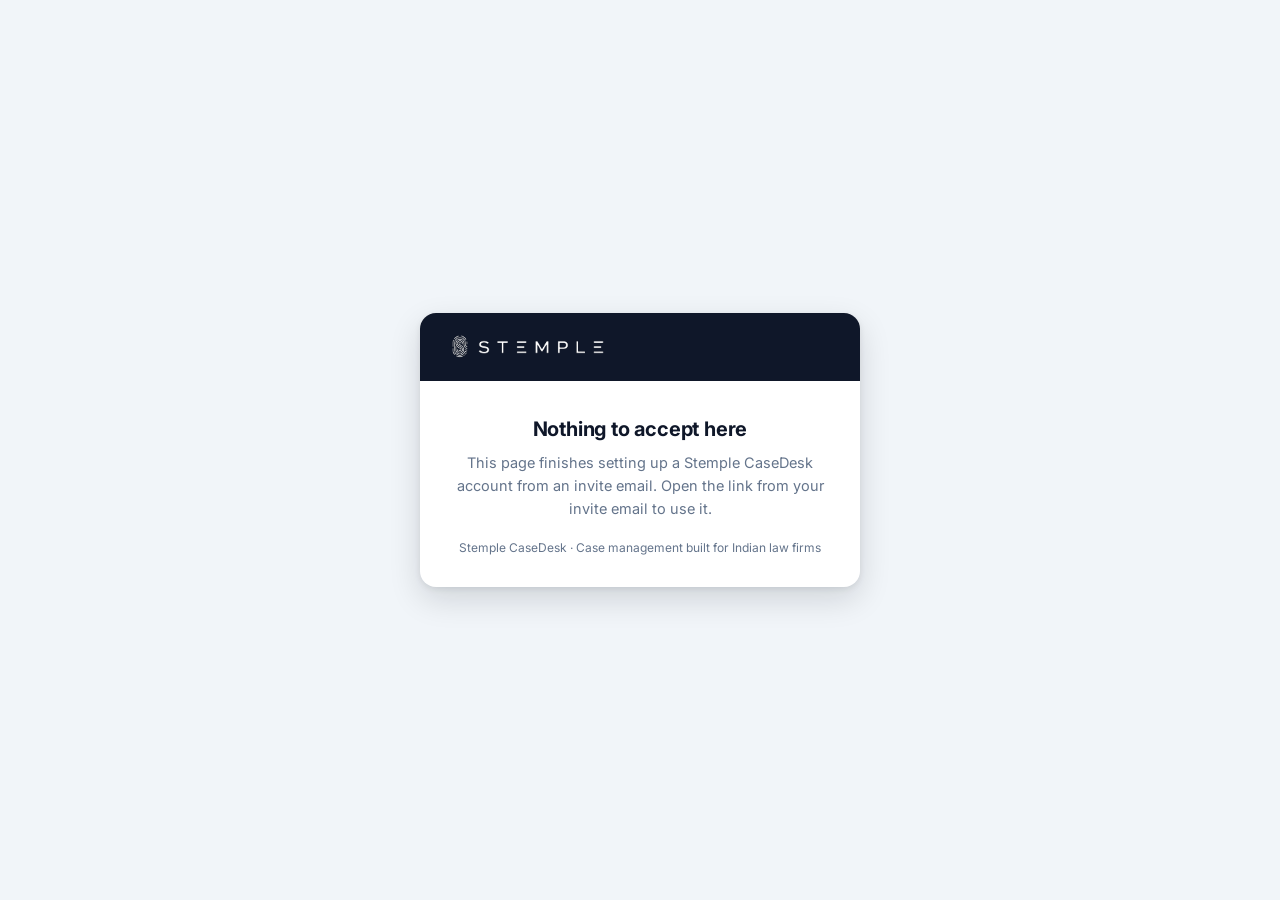
==== accept-invite.html @ e0fcfaf4 "Add /accept-invite bridge page for Stemple CaseDesk deep-link handoff" ====
<!DOCTYPE html>
<html lang="en">
<head>
<meta charset="utf-8" />
<meta name="viewport" content="width=device-width, initial-scale=1.0" />
<meta name="robots" content="noindex" />
<title>Accept your Stemple CaseDesk invitation</title>
<link href="https://fonts.googleapis.com/css2?family=Inter:wght@400;500;600;700&display=swap" rel="stylesheet" />
<style>
  :root {
    --navy-900: #0F1729;
    --teal-500: #12A594;
    --teal-400: #1FC0AA;
    --teal-50: #E6FBF7;
    --teal-700: #0A6B5E;
    --slate-700: #334155;
    --slate-500: #64748B;
    --slate-100: #F1F5F9;
    --slate-200: #E2E8F0;
    --danger-500: #E5484D;
    --danger-100: #FDE6E7;
    --success-500: #16A34A;
  }
  * { box-sizing: border-box; }
  body {
    margin: 0;
    min-height: 100vh;
    display: flex;
    align-items: center;
    justify-content: center;
    background: var(--slate-100);
    font-family: 'Inter', -apple-system, BlinkMacSystemFont, 'Segoe UI', Roboto, Helvetica, Arial, sans-serif;
    color: var(--slate-700);
    padding: 24px;
  }
  .card {
    width: 100%;
    max-width: 440px;
    background: #FFFFFF;
    border-radius: 16px;
    box-shadow: 0 12px 32px rgba(8,13,24,.14), 0 2px 6px rgba(8,13,24,.08);
    overflow: hidden;
  }
  .header {
    background: var(--navy-900);
    padding: 22px 32px;
    display: flex;
    align-items: center;
    gap: 10px;
  }
  .header .mark {
    width: 22px; height: 32px;
  }
  .header .word {
    height: 18px;
  }
  .body { padding: 36px 32px 32px; text-align: center; }
  h1 { margin: 0 0 10px; font-size: 20px; font-weight: 700; color: var(--navy-900); letter-spacing: -0.01em; }
  p.sub { margin: 0 0 28px; font-size: 14.5px; line-height: 1.6; color: var(--slate-500); }
  .spinner {
    width: 36px; height: 36px;
    border: 3px solid var(--teal-50);
    border-top-color: var(--teal-500);
    border-radius: 50%;
    margin: 0 auto 22px;
    animation: spin .8s linear infinite;
  }
  @keyframes spin { to { transform: rotate(360deg); } }
  .btn {
    display: inline-flex;
    align-items: center;
    justify-content: center;
    width: 100%;
    padding: 13px 20px;
    border-radius: 10px;
    border: none;
    font-family: inherit;
    font-size: 14.5px;
    font-weight: 700;
    cursor: pointer;
    text-decoration: none;
    box-sizing: border-box;
  }
  .btn-primary { background: var(--teal-500); color: #fff; }
  .btn-primary:hover { background: var(--teal-400); }
  .btn-ghost { background: var(--slate-100); color: var(--slate-700); margin-top: 10px; }
  .btn-ghost:hover { background: var(--slate-200); }
  .callout {
    text-align: left;
    background: var(--teal-50);
    border-left: 3px solid var(--teal-500);
    border-radius: 8px;
    padding: 13px 16px;
    font-size: 13px;
    line-height: 1.55;
    color: var(--teal-700);
    margin: 0 0 22px;
  }
  .callout.error {
    background: var(--danger-100);
    border-left-color: var(--danger-500);
    color: #9B2C2F;
  }
  .state { display: none; }
  .state.active { display: block; }
  .footer-note {
    margin-top: 20px;
    font-size: 12px;
    color: var(--slate-500);
  }
</style>
</head>
<body>
  <div class="card">
    <div class="header">
      <!-- Same mark/wordmark assets as the invite email (extracted from
           the app's own logo-mark-white.png / logo-wordmark-white.png,
           scaled independently -- the combined lockup file crushes the
           wordmark when scaled to header size, same issue fixed in the
           email template). -->
      <img src="[data-uri]" alt="" width="16" height="24" style="display:block;width:16px;height:24px;" />
      <img src="[data-uri]" alt="Stemple" width="126" height="14" style="display:block;width:126px;height:14px;" />
    </div>
    <div class="body">

      <!-- State: attempting handoff -->
      <div id="state-opening" class="state">
        <div class="spinner"></div>
        <h1>Opening Stemple CaseDesk&hellip;</h1>
        <p class="sub">If it doesn't open automatically in a moment, use the button below.</p>
        <button class="btn btn-primary" id="btn-open">Open Stemple CaseDesk</button>
      </div>

      <!-- State: handoff likely failed (still visible after the timeout) -->
      <div id="state-fallback" class="state">
        <h1>Didn't open?</h1>
        <p class="sub">
          This works if Stemple CaseDesk is already installed on this computer. If you don't have it installed yet,
          get it from whoever invited you, install it, open it once, then come back and click below.
        </p>
        <button class="btn btn-primary" id="btn-retry">Try opening the app again</button>
      </div>

      <!-- State: token error (expired/invalid) -->
      <div id="state-error" class="state">
        <h1>This invite link isn't valid</h1>
        <div class="callout error" id="error-detail"></div>
        <p class="sub" style="margin-bottom:0;">Invite links can only be used once, and expire after a while. Ask whoever invited you to send a new one.</p>
      </div>

      <!-- State: no token at all (someone landed here directly) -->
      <div id="state-empty" class="state">
        <h1>Nothing to accept here</h1>
        <p class="sub" style="margin-bottom:0;">This page finishes setting up a Stemple CaseDesk account from an invite email. Open the link from your invite email to use it.</p>
      </div>

      <div class="footer-note">Stemple CaseDesk &middot; Case management built for Indian law firms</div>
    </div>
  </div>

  <script>
    // Bridge page pattern: the invite email's redirectTo points HERE (a
    // plain https:// URL) instead of directly at stemple://accept-invite,
    // because raw custom schemes in email links are unreliable -- link
    // scanners/wrappers (Gmail, corporate security gateways) and browsers'
    // own restrictions on multi-hop redirects to external protocols both
    // break that path in practice, confirmed the hard way this session.
    //
    // Supabase's one-time verify token gets consumed exactly once, right
    // here, when this page loads with a valid #access_token in the hash --
    // that already happened successfully by the time this script runs.
    // Everything after that (attempting the stemple:// handoff, retrying,
    // falling back) works entirely off the session tokens already sitting
    // in this page's memory, never needing another Supabase round-trip --
    // so a failed first attempt at opening the app is retryable without
    // ever hitting the "link already used" dead end from before.
    (function () {
      const hash = window.location.hash.startsWith("#") ? window.location.hash.slice(1) : window.location.hash;
      const params = new URLSearchParams(hash);
      const accessToken = params.get("access_token");
      const error = params.get("error");
      const errorDescription = params.get("error_description");

      function show(id) {
        document.querySelectorAll(".state").forEach((el) => el.classList.remove("active"));
        document.getElementById(id).classList.add("active");
      }

      function attemptOpen() {
        window.location.href = "stemple://accept-invite#" + hash;
      }

      if (error) {
        show("state-error");
        document.getElementById("error-detail").textContent =
          (errorDescription ? errorDescription.replace(/\+/g, " ") : error);
        return;
      }

      if (!accessToken) {
        show("state-empty");
        return;
      }

      show("state-opening");
      document.getElementById("btn-open").addEventListener("click", attemptOpen);
      document.getElementById("btn-retry").addEventListener("click", attemptOpen);

      // Auto-attempt once immediately -- works when the browser carries
      // user activation over from the page navigation itself. The visible
      // "Open Stemple CaseDesk" button covers the case where it doesn't
      // (a direct click on this page always satisfies a browser's
      // activation requirement for launching an external protocol).
      attemptOpen();

      // If we're still here and the tab is still visible after a couple
      // seconds, the OS never switched away to open anything -- the app
      // likely isn't installed, or the automatic attempt got blocked.
      // Show the fallback UI instead of leaving a dead spinner forever.
      setTimeout(function () {
        if (document.visibilityState === "visible") {
          show("state-fallback");
        }
      }, 1800);
    })();
  </script>
</body>
</html>
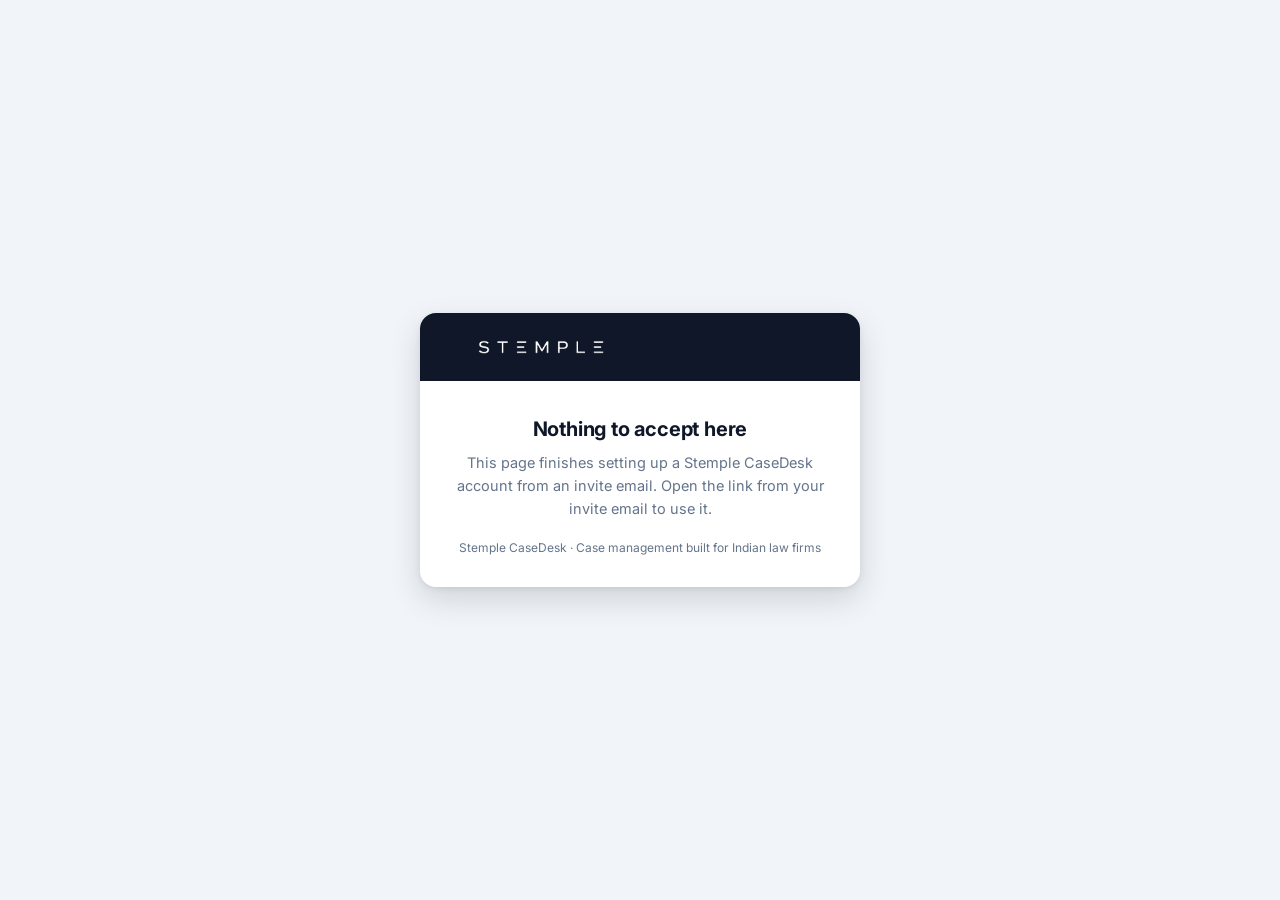
==== commit 8ef59323: "Update accept-invite page (token-hash invite handoff flow)" ====
--- a/accept-invite.html
+++ b/accept-invite.html
@@ -118,8 +118,8 @@
            scaled independently -- the combined lockup file crushes the
            wordmark when scaled to header size, same issue fixed in the
            email template). -->
-      <img src="[data-uri]" alt="" width="16" height="24" style="display:block;width:16px;height:24px;" />
-      <img src="[data-uri]" alt="Stemple" width="126" height="14" style="display:block;width:126px;height:14px;" />
+      <img src="[data-uri]" alt="" width="16" height="24" style="display:block;width:16px;height:24px;" />
+      <img src="[data-uri]" alt="Stemple" width="126" height="14" style="display:block;width:126px;height:14px;" />
     </div>
     <div class="body">
 
@@ -141,11 +141,24 @@
         <button class="btn btn-primary" id="btn-retry">Try opening the app again</button>
       </div>
 
+      <!-- State: waiting for a real click before redeeming the token (see
+           script comment below for why this exists) -->
+      <div id="state-confirm" class="state">
+        <h1>Accept your invitation</h1>
+        <p class="sub">Click below to finish setting up your Stemple CaseDesk account.</p>
+        <button class="btn btn-primary" id="btn-confirm">Accept invite</button>
+      </div>
+
       <!-- State: token error (expired/invalid) -->
       <div id="state-error" class="state">
         <h1>This invite link isn't valid</h1>
         <div class="callout error" id="error-detail"></div>
-        <p class="sub" style="margin-bottom:0;">Invite links can only be used once, and expire after a while. Ask whoever invited you to send a new one.</p>
+        <p class="sub" style="margin-bottom:0;">
+          This usually isn't anything you did -- invite links can only be used once, and a company email security
+          scanner opening it automatically (common on corporate email) can use it up before you ever click it
+          yourself. Ask whoever invited you to open <strong>Team &amp; Roles</strong> and click
+          <strong>Resend invite</strong> next to your name -- that sends a fresh link.
+        </p>
       </div>
 
       <!-- State: no token at all (someone landed here directly) -->
@@ -166,34 +179,127 @@
     // own restrictions on multi-hop redirects to external protocols both
     // break that path in practice, confirmed the hard way this session.
     //
-    // Supabase's one-time verify token gets consumed exactly once, right
-    // here, when this page loads with a valid #access_token in the hash --
-    // that already happened successfully by the time this script runs.
-    // Everything after that (attempting the stemple:// handoff, retrying,
-    // falling back) works entirely off the session tokens already sitting
-    // in this page's memory, never needing another Supabase round-trip --
-    // so a failed first attempt at opening the app is retryable without
-    // ever hitting the "link already used" dead end from before.
+    // Two token formats land here, handled separately:
+    //
+    // 1. NEW format -- ?token_hash=...&type=invite in the query string.
+    //    This is what the Supabase "Invite user" email template now links
+    //    to directly (instead of Supabase's own hosted /auth/v1/verify
+    //    URL), specifically so the token is NOT consumed just by this page
+    //    loading. A real, unspent invite token sitting in a query string is
+    //    inert -- it only gets redeemed by the explicit POST below, fired
+    //    only from a genuine click on the "Accept invite" button. This is
+    //    the actual fix for the failure mode that prompted this: corporate
+    //    email security scanners (Microsoft Safe Links, Google Workspace
+    //    link-scanning) routinely GET every link in an email to check it,
+    //    including this one -- but a passive page load makes no POST here,
+    //    so a scanner visiting this page can no longer burn the token
+    //    before the real recipient ever sees it. (A "resend invite" button
+    //    also exists in Team & Roles as a second line of defence, for the
+    //    rarer case of a click-time link-rewriting proxy that simulates a
+    //    real click too.)
+    //
+    // 2. LEGACY format -- #access_token=...&refresh_token=... (or
+    //    #error=...) in the hash fragment. This is Supabase's default
+    //    invite-email link shape, which points straight at its own
+    //    /auth/v1/verify and arrives here already redeemed (or already
+    //    failed) by the time this page loads -- kept working exactly as
+    //    before for any already-sent invite emails still using it, or if
+    //    the custom template isn't in place yet.
+    //
+    // Either way, once real session tokens exist (freshly redeemed via POST,
+    // or already present in the hash), everything downstream is identical:
+    // attempt the stemple:// handoff, retry, fall back -- all working off
+    // the tokens already sitting in this page's memory, never needing
+    // another Supabase round-trip.
     (function () {
       const hash = window.location.hash.startsWith("#") ? window.location.hash.slice(1) : window.location.hash;
-      const params = new URLSearchParams(hash);
-      const accessToken = params.get("access_token");
-      const error = params.get("error");
-      const errorDescription = params.get("error_description");
+      const hashParams = new URLSearchParams(hash);
+      const queryParams = new URLSearchParams(window.location.search);
+      const tokenHash = queryParams.get("token_hash");
+      const otpType = queryParams.get("type") || "invite";
 
       function show(id) {
         document.querySelectorAll(".state").forEach((el) => el.classList.remove("active"));
         document.getElementById(id).classList.add("active");
       }
 
-      function attemptOpen() {
-        window.location.href = "stemple://accept-invite#" + hash;
-      }
+      function showError(message) {
+        show("state-error");
+        document.getElementById("error-detail").textContent = message;
+      }
+
+      function openWithHash(sessionHash) {
+        show("state-opening");
+        function attemptOpen() {
+          window.location.href = "stemple://accept-invite#" + sessionHash;
+        }
+        document.getElementById("btn-open").addEventListener("click", attemptOpen);
+        document.getElementById("btn-retry").addEventListener("click", attemptOpen);
+        // Auto-attempt once immediately -- works when the browser carries
+        // user activation over from the page navigation/click itself. The
+        // visible "Open Stemple CaseDesk" button covers the case where it
+        // doesn't (a direct click on this page always satisfies a
+        // browser's activation requirement for launching an external
+        // protocol).
+        attemptOpen();
+        // If we're still here and the tab is still visible after a couple
+        // seconds, the OS never switched away to open anything -- the app
+        // likely isn't installed, or the automatic attempt got blocked.
+        // Show the fallback UI instead of leaving a dead spinner forever.
+        setTimeout(function () {
+          if (document.visibilityState === "visible") {
+            show("state-fallback");
+          }
+        }, 1800);
+      }
+
+      function redeemTokenHash() {
+        const btn = document.getElementById("btn-confirm");
+        btn.disabled = true;
+        btn.textContent = "Accepting…";
+        fetch("https://wbccbrjkkopqfqgaqwyl.supabase.co/auth/v1/verify", {
+          method: "POST",
+          headers: {
+            "Content-Type": "application/json",
+            apikey: "eyJhbGciOiJIUzI1NiIsInR5cCI6IkpXVCJ9.eyJpc3MiOiJzdXBhYmFzZSIsInJlZiI6IndiY2Nicmpra29wcWZxZ2Fxd3lsIiwicm9sZSI6ImFub24iLCJpYXQiOjE3ODU4Njc0NDAsImV4cCI6MjEwMTQ0MzQ0MH0.DiEbxMQV_WYVpRCRF5hp4HmJztLyCWQCpSiNP51DsP0",
+          },
+          body: JSON.stringify({ type: otpType, token_hash: tokenHash }),
+        })
+          .then(function (res) {
+            return res.json().then(function (body) {
+              return { ok: res.ok, body: body };
+            });
+          })
+          .then(function (result) {
+            if (!result.ok || !result.body.access_token) {
+              showError(result.body.error_description || result.body.msg || result.body.error || "This invite link isn't valid.");
+              return;
+            }
+            const sessionHash =
+              "access_token=" + encodeURIComponent(result.body.access_token) +
+              "&refresh_token=" + encodeURIComponent(result.body.refresh_token || "") +
+              "&expires_in=" + encodeURIComponent(result.body.expires_in || "") +
+              "&token_type=" + encodeURIComponent(result.body.token_type || "bearer");
+            openWithHash(sessionHash);
+          })
+          .catch(function () {
+            showError("Couldn't reach Stemple to accept this invite. Check your connection and try again.");
+          });
+      }
+
+      if (tokenHash) {
+        show("state-confirm");
+        document.getElementById("btn-confirm").addEventListener("click", redeemTokenHash);
+        return;
+      }
+
+      // Legacy hash-based format below (see comment above).
+      const accessToken = hashParams.get("access_token");
+      const error = hashParams.get("error");
+      const errorDescription = hashParams.get("error_description");
 
       if (error) {
-        show("state-error");
-        document.getElementById("error-detail").textContent =
-          (errorDescription ? errorDescription.replace(/\+/g, " ") : error);
+        showError(errorDescription ? errorDescription.replace(/\+/g, " ") : error);
         return;
       }
 
@@ -202,26 +308,7 @@
         return;
       }
 
-      show("state-opening");
-      document.getElementById("btn-open").addEventListener("click", attemptOpen);
-      document.getElementById("btn-retry").addEventListener("click", attemptOpen);
-
-      // Auto-attempt once immediately -- works when the browser carries
-      // user activation over from the page navigation itself. The visible
-      // "Open Stemple CaseDesk" button covers the case where it doesn't
-      // (a direct click on this page always satisfies a browser's
-      // activation requirement for launching an external protocol).
-      attemptOpen();
-
-      // If we're still here and the tab is still visible after a couple
-      // seconds, the OS never switched away to open anything -- the app
-      // likely isn't installed, or the automatic attempt got blocked.
-      // Show the fallback UI instead of leaving a dead spinner forever.
-      setTimeout(function () {
-        if (document.visibilityState === "visible") {
-          show("state-fallback");
-        }
-      }, 1800);
+      openWithHash(hash);
     })();
   </script>
 </body>
